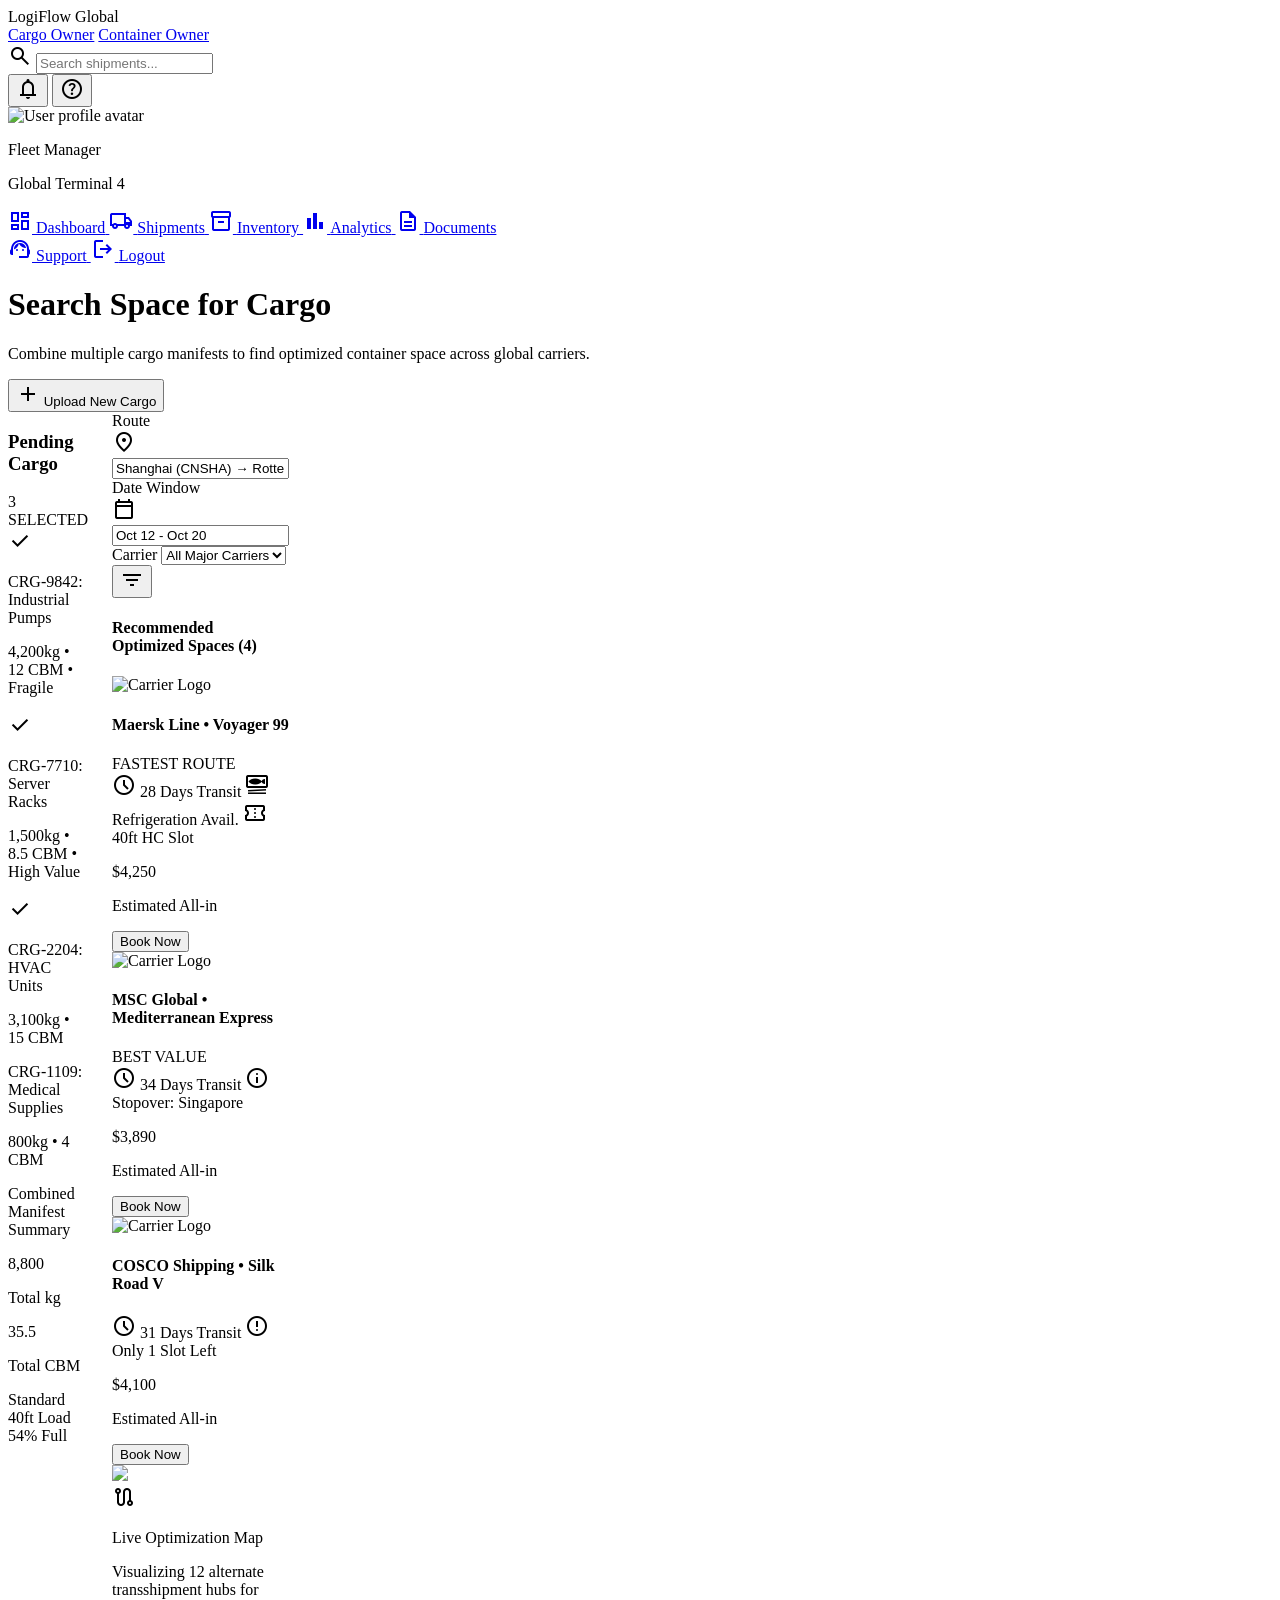
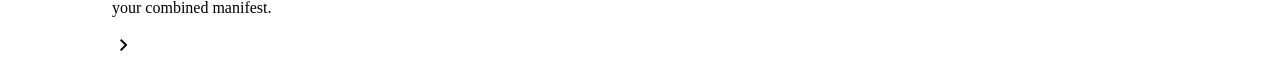
==== pages/cargoDashboard.html @ fb780630 "version 1" ====
<!DOCTYPE html>

<html class="light" lang="en"><head>
<meta charset="utf-8"/>
<meta content="width=device-width, initial-scale=1.0" name="viewport"/>
<script src="https://cdn.tailwindcss.com?plugins=forms,container-queries"></script>
<link href="https://fonts.googleapis.com/css2?family=Inter:wght@400;500;600;700;800;900&amp;display=swap" rel="stylesheet"/>
<link href="https://fonts.googleapis.com/css2?family=Material+Symbols+Outlined:wght,FILL@100..700,0..1&amp;display=swap" rel="stylesheet"/>
<link href="https://fonts.googleapis.com/css2?family=Material+Symbols+Outlined:wght,FILL@100..700,0..1&amp;display=swap" rel="stylesheet"/>
<script id="tailwind-config">
      tailwind.config = {
        darkMode: "class",
        theme: {
          extend: {
            "colors": {
                    "primary-fixed": "#d2e4fb",
                    "surface-container-high": "#dce9ff",
                    "outline": "#74777d",
                    "on-secondary-fixed": "#351000",
                    "error": "#ba1a1a",
                    "surface-container": "#e5eeff",
                    "on-tertiary-container": "#00a396",
                    "primary": "#041627",
                    "background": "#f8f9ff",
                    "on-primary": "#ffffff",
                    "outline-variant": "#c4c6cd",
                    "error-container": "#ffdad6",
                    "surface-container-highest": "#d3e4fe",
                    "on-surface": "#0b1c30",
                    "secondary-fixed": "#ffdbcc",
                    "surface-bright": "#f8f9ff",
                    "tertiary": "#001916",
                    "on-primary-fixed-variant": "#38485a",
                    "on-error-container": "#93000a",
                    "surface-container-low": "#eff4ff",
                    "on-surface-variant": "#44474c",
                    "tertiary-container": "#00302b",
                    "secondary": "#a04100",
                    "tertiary-fixed": "#7cf6e7",
                    "inverse-primary": "#b7c8de",
                    "on-primary-container": "#8192a7",
                    "on-error": "#ffffff",
                    "inverse-on-surface": "#eaf1ff",
                    "secondary-fixed-dim": "#ffb693",
                    "on-secondary-fixed-variant": "#7a3000",
                    "on-primary-fixed": "#0b1d2d",
                    "surface": "#f8f9ff",
                    "tertiary-fixed-dim": "#5ddacb",
                    "on-tertiary-fixed-variant": "#005049",
                    "inverse-surface": "#213145",
                    "primary-fixed-dim": "#b7c8de",
                    "on-tertiary": "#ffffff",
                    "surface-tint": "#4f6073",
                    "surface-container-lowest": "#ffffff",
                    "on-secondary": "#ffffff",
                    "on-tertiary-fixed": "#00201d",
                    "primary-container": "#1a2b3c",
                    "on-secondary-container": "#572000",
                    "surface-variant": "#d3e4fe",
                    "on-background": "#0b1c30",
                    "surface-dim": "#cbdbf5",
                    "secondary-container": "#fe6b00"
            },
            "borderRadius": {
                    "DEFAULT": "0.125rem",
                    "lg": "0.25rem",
                    "xl": "0.5rem",
                    "full": "0.75rem"
            },
            "spacing": {
                    "gutter": "1.5rem",
                    "base": "4px",
                    "lg": "2rem",
                    "sm": "1rem",
                    "margin": "2rem",
                    "xl": "3rem",
                    "xs": "0.5rem",
                    "md": "1.5rem"
            },
            "fontFamily": {
                    "h1": ["Inter"], "status-label": ["Inter"], "label-caps": ["Inter"], "body-lg": ["Inter"], "h3": ["Inter"], "h2": ["Inter"], "data-mono": ["Inter"], "body-md": ["Inter"], "body-sm": ["Inter"]
            },
            "fontSize": {
                    "h1": ["36px", {"lineHeight": "1.2", "letterSpacing": "-0.02em", "fontWeight": "700"}],
                    "status-label": ["12px", {"lineHeight": "1", "letterSpacing": "0", "fontWeight": "600"}],
                    "label-caps": ["12px", {"lineHeight": "1", "letterSpacing": "0.05em", "fontWeight": "700"}],
                    "body-lg": ["18px", {"lineHeight": "1.6", "letterSpacing": "0", "fontWeight": "400"}],
                    "h3": ["20px", {"lineHeight": "1.4", "letterSpacing": "0", "fontWeight": "600"}],
                    "h2": ["24px", {"lineHeight": "1.3", "letterSpacing": "-0.01em", "fontWeight": "600"}],
                    "data-mono": ["14px", {"lineHeight": "1", "letterSpacing": "-0.01em", "fontWeight": "500"}],
                    "body-md": ["16px", {"lineHeight": "1.5", "letterSpacing": "0", "fontWeight": "400"}],
                    "body-sm": ["14px", {"lineHeight": "1.5", "letterSpacing": "0", "fontWeight": "400"}]
            }
          },
        },
      }
    </script>
<style>
        .material-symbols-outlined {
            font-variation-settings: 'FILL' 0, 'wght' 400, 'GRAD' 0, 'opsz' 24;
        }
        .bento-grid {
            display: grid;
            grid-template-columns: repeat(12, 1fr);
            gap: 1.5rem;
        }
    </style>
</head>
<body class="bg-background text-on-background font-body-md">
<!-- TopNavBar -->
<header class="flex items-center justify-between px-6 h-16 w-full sticky top-0 z-50 bg-white dark:bg-slate-900 shadow-sm border-b border-slate-200 dark:border-slate-800">
<div class="flex items-center gap-8">
<span class="text-xl font-black text-slate-900 dark:text-white tracking-tighter">LogiFlow Global</span>
<nav class="hidden md:flex items-center gap-6 font-['Inter'] text-sm font-medium tracking-tight">
<a class="text-orange-600 dark:text-orange-500 font-bold border-b-2 border-orange-600 pb-1" href="#">Cargo Owner</a>
<a class="text-slate-500 dark:text-slate-400 hover:text-slate-900 dark:hover:text-slate-200 transition-colors" href="#">Container Owner</a>
</nav>
</div>
<div class="flex items-center gap-4">
<div class="relative hidden lg:block">
<span class="material-symbols-outlined absolute left-3 top-1/2 -translate-y-1/2 text-slate-400">search</span>
<input class="pl-10 pr-4 py-2 bg-slate-100 border-none rounded-lg text-sm w-64 focus:ring-2 focus:ring-secondary" placeholder="Search shipments..." type="text"/>
</div>
<div class="flex items-center gap-2">
<button class="p-2 text-slate-500 hover:bg-slate-50 rounded-full transition-all">
<span class="material-symbols-outlined" data-icon="notifications">notifications</span>
</button>
<button class="p-2 text-slate-500 hover:bg-slate-50 rounded-full transition-all">
<span class="material-symbols-outlined" data-icon="help">help</span>
</button>
<div class="w-8 h-8 rounded-full overflow-hidden border border-slate-200 ml-2">
<img alt="User profile avatar" data-alt="professional headshot of a logistics manager in a modern office setting with soft natural light" src="https://lh3.googleusercontent.com/aida-public/[base64]"/>
</div>
</div>
</div>
</header>
<div class="flex min-h-screen">
<!-- SideNavBar -->
<aside class="flex flex-col fixed left-0 top-16 h-[calc(100vh-4rem)] p-4 gap-2 z-40 bg-slate-50 dark:bg-slate-950 border-r border-slate-200 dark:border-slate-800 w-64">
<div class="mb-6 px-3">
<p class="font-h3 text-slate-900">Fleet Manager</p>
<p class="text-body-sm text-slate-500">Global Terminal 4</p>
</div>
<nav class="flex flex-col gap-1 font-['Inter'] text-sm font-semibold">
<a class="flex items-center gap-3 text-slate-500 dark:text-slate-400 px-3 py-2 hover:bg-slate-200/50 transition-all duration-200" href="#">
<span class="material-symbols-outlined" data-icon="dashboard">dashboard</span>
<span>Dashboard</span>
</a>
<a class="flex items-center gap-3 bg-white dark:bg-slate-800 text-slate-900 dark:text-white rounded-md shadow-sm px-3 py-2 border border-slate-200 dark:border-slate-700 transition-all duration-200" href="#">
<span class="material-symbols-outlined" data-icon="local_shipping">local_shipping</span>
<span>Shipments</span>
</a>
<a class="flex items-center gap-3 text-slate-500 dark:text-slate-400 px-3 py-2 hover:bg-slate-200/50 transition-all duration-200" href="#">
<span class="material-symbols-outlined" data-icon="inventory_2">inventory_2</span>
<span>Inventory</span>
</a>
<a class="flex items-center gap-3 text-slate-500 dark:text-slate-400 px-3 py-2 hover:bg-slate-200/50 transition-all duration-200" href="#">
<span class="material-symbols-outlined" data-icon="bar_chart">bar_chart</span>
<span>Analytics</span>
</a>
<a class="flex items-center gap-3 text-slate-500 dark:text-slate-400 px-3 py-2 hover:bg-slate-200/50 transition-all duration-200" href="#">
<span class="material-symbols-outlined" data-icon="description">description</span>
<span>Documents</span>
</a>
</nav>
<div class="mt-auto flex flex-col gap-1 pt-4 border-t border-slate-200">
<a class="flex items-center gap-3 text-slate-500 px-3 py-2 hover:bg-slate-200/50 transition-all" href="#">
<span class="material-symbols-outlined" data-icon="support_agent">support_agent</span>
<span>Support</span>
</a>
<a class="flex items-center gap-3 text-slate-500 px-3 py-2 hover:bg-slate-200/50 transition-all" href="#">
<span class="material-symbols-outlined" data-icon="logout">logout</span>
<span>Logout</span>
</a>
</div>
</aside>
<!-- Main Content -->
<main class="ml-64 flex-1 p-8">
<!-- Page Header -->
<div class="flex items-end justify-between mb-8">
<div>
<h1 class="font-h1 text-primary mb-2">Search Space for Cargo</h1>
<p class="text-body-lg text-on-surface-variant max-w-2xl">Combine multiple cargo manifests to find optimized container space across global carriers.</p>
</div>
<button class="bg-secondary text-on-secondary px-6 py-3 rounded-xl font-bold flex items-center gap-2 shadow-lg hover:brightness-110 transition-all">
<span class="material-symbols-outlined" data-icon="add">add</span>
                    Upload New Cargo
                </button>
</div>
<!-- Dashboard Grid -->
<div class="bento-grid">
<!-- Left: Multi-Select Cargo Inventory -->
<div class="col-span-12 lg:col-span-4 flex flex-col gap-6">
<div class="bg-white border border-outline-variant rounded-xl p-6 shadow-sm">
<div class="flex items-center justify-between mb-4">
<h3 class="font-h3 text-primary">Pending Cargo</h3>
<span class="text-label-caps text-secondary">3 SELECTED</span>
</div>
<div class="flex flex-col gap-3">
<!-- Cargo Item 1 -->
<div class="p-4 rounded-lg border-2 border-secondary bg-orange-50/50 flex items-start gap-4">
<div class="w-5 h-5 rounded border-2 border-secondary bg-secondary flex items-center justify-center mt-1">
<span class="material-symbols-outlined text-white text-xs" style="font-variation-settings: 'FILL' 1;">check</span>
</div>
<div>
<p class="font-bold text-on-surface">CRG-9842: Industrial Pumps</p>
<p class="text-body-sm text-on-surface-variant">4,200kg • 12 CBM • Fragile</p>
</div>
</div>
<!-- Cargo Item 2 -->
<div class="p-4 rounded-lg border-2 border-secondary bg-orange-50/50 flex items-start gap-4">
<div class="w-5 h-5 rounded border-2 border-secondary bg-secondary flex items-center justify-center mt-1">
<span class="material-symbols-outlined text-white text-xs" style="font-variation-settings: 'FILL' 1;">check</span>
</div>
<div>
<p class="font-bold text-on-surface">CRG-7710: Server Racks</p>
<p class="text-body-sm text-on-surface-variant">1,500kg • 8.5 CBM • High Value</p>
</div>
</div>
<!-- Cargo Item 3 -->
<div class="p-4 rounded-lg border-2 border-secondary bg-orange-50/50 flex items-start gap-4">
<div class="w-5 h-5 rounded border-2 border-secondary bg-secondary flex items-center justify-center mt-1">
<span class="material-symbols-outlined text-white text-xs" style="font-variation-settings: 'FILL' 1;">check</span>
</div>
<div>
<p class="font-bold text-on-surface">CRG-2204: HVAC Units</p>
<p class="text-body-sm text-on-surface-variant">3,100kg • 15 CBM</p>
</div>
</div>
<!-- Cargo Item 4 (Unselected) -->
<div class="p-4 rounded-lg border border-outline-variant hover:border-secondary transition-colors cursor-pointer flex items-start gap-4">
<div class="w-5 h-5 rounded border-2 border-outline-variant mt-1"></div>
<div>
<p class="font-bold text-on-surface">CRG-1109: Medical Supplies</p>
<p class="text-body-sm text-on-surface-variant">800kg • 4 CBM</p>
</div>
</div>
</div>
</div>
<!-- Summary Stats Card -->
<div class="bg-primary text-white rounded-xl p-6 shadow-xl">
<p class="text-label-caps opacity-70 mb-4 uppercase">Combined Manifest Summary</p>
<div class="grid grid-cols-2 gap-4">
<div>
<p class="text-h2 text-secondary-fixed-dim">8,800</p>
<p class="text-body-sm opacity-80">Total kg</p>
</div>
<div>
<p class="text-h2 text-secondary-fixed-dim">35.5</p>
<p class="text-body-sm opacity-80">Total CBM</p>
</div>
</div>
<div class="mt-6 pt-6 border-t border-white/10">
<div class="flex items-center justify-between mb-2">
<span class="text-body-sm">Standard 40ft Load</span>
<span class="text-body-sm font-bold">54% Full</span>
</div>
<div class="w-full bg-white/10 h-2 rounded-full overflow-hidden">
<div class="bg-secondary h-full" style="width: 54%;"></div>
</div>
</div>
</div>
</div>
<!-- Right: Search Filters and Results -->
<div class="col-span-12 lg:col-span-8 flex flex-col gap-6">
<!-- Filters Bar -->
<div class="bg-white border border-outline-variant rounded-xl p-4 shadow-sm flex flex-wrap items-center gap-4">
<div class="flex-1 min-w-[200px]">
<label class="text-label-caps text-on-surface-variant mb-1 block">Route</label>
<div class="relative">
<span class="material-symbols-outlined absolute left-3 top-1/2 -translate-y-1/2 text-primary">location_on</span>
<input class="w-full pl-10 pr-4 py-2 border border-outline-variant rounded-lg text-sm focus:ring-primary focus:border-primary" type="text" value="Shanghai (CNSHA) → Rotterdam (NLRTM)"/>
</div>
</div>
<div class="w-48">
<label class="text-label-caps text-on-surface-variant mb-1 block">Date Window</label>
<div class="relative">
<span class="material-symbols-outlined absolute left-3 top-1/2 -translate-y-1/2 text-primary">calendar_today</span>
<input class="w-full pl-10 pr-4 py-2 border border-outline-variant rounded-lg text-sm" type="text" value="Oct 12 - Oct 20"/>
</div>
</div>
<div class="w-48">
<label class="text-label-caps text-on-surface-variant mb-1 block">Carrier</label>
<select class="w-full px-4 py-2 border border-outline-variant rounded-lg text-sm bg-white">
<option>All Major Carriers</option>
<option>Maersk</option>
<option>MSC</option>
<option>CMA CGM</option>
</select>
</div>
<div class="self-end pb-0.5">
<button class="bg-primary text-white p-2.5 rounded-lg hover:bg-primary-container transition-all">
<span class="material-symbols-outlined">filter_list</span>
</button>
</div>
</div>
<!-- Results List -->
<div class="flex flex-col gap-4">
<h4 class="text-label-caps text-on-surface-variant">Recommended Optimized Spaces (4)</h4>
<!-- Result Card 1 -->
<div class="bg-white border border-outline-variant rounded-xl p-6 shadow-sm hover:shadow-md transition-all flex flex-col md:flex-row md:items-center gap-6 group">
<div class="w-16 h-16 bg-surface-container rounded-lg flex items-center justify-center">
<img alt="Carrier Logo" class="w-12 h-12 object-contain" data-alt="clean minimalist logo of a global shipping company featuring a stylized anchor in deep navy blue" src="https://lh3.googleusercontent.com/aida-public/[base64]"/>
</div>
<div class="flex-1">
<div class="flex items-center gap-3 mb-1">
<h4 class="font-h3 text-primary">Maersk Line • Voyager 99</h4>
<span class="bg-on-tertiary-container/10 text-on-tertiary-container text-status-label px-2 py-1 rounded">FASTEST ROUTE</span>
</div>
<div class="flex items-center gap-6 text-body-sm text-on-surface-variant">
<span class="flex items-center gap-1"><span class="material-symbols-outlined text-sm">schedule</span> 28 Days Transit</span>
<span class="flex items-center gap-1"><span class="material-symbols-outlined text-sm">set_meal</span> Refrigeration Avail.</span>
<span class="flex items-center gap-1"><span class="material-symbols-outlined text-sm">confirmation_number</span> 40ft HC Slot</span>
</div>
</div>
<div class="text-right flex flex-col items-end gap-2">
<p class="text-h2 text-primary">$4,250</p>
<p class="text-body-sm text-on-surface-variant">Estimated All-in</p>
<button class="mt-2 bg-secondary text-on-secondary px-6 py-2 rounded-lg font-bold group-hover:scale-105 transition-transform">Book Now</button>
</div>
</div>
<!-- Result Card 2 -->
<div class="bg-white border border-outline-variant rounded-xl p-6 shadow-sm hover:shadow-md transition-all flex flex-col md:flex-row md:items-center gap-6 group border-l-4 border-l-tertiary-fixed">
<div class="w-16 h-16 bg-surface-container rounded-lg flex items-center justify-center">
<img alt="Carrier Logo" class="w-12 h-12 object-contain" data-alt="modern shipping logo with bold lettering and abstract wave pattern in orange and gray" src="https://lh3.googleusercontent.com/aida-public/[base64]"/>
</div>
<div class="flex-1">
<div class="flex items-center gap-3 mb-1">
<h4 class="font-h3 text-primary">MSC Global • Mediterranean Express</h4>
<span class="bg-tertiary-fixed/20 text-on-tertiary-fixed-variant text-status-label px-2 py-1 rounded">BEST VALUE</span>
</div>
<div class="flex items-center gap-6 text-body-sm text-on-surface-variant">
<span class="flex items-center gap-1"><span class="material-symbols-outlined text-sm">schedule</span> 34 Days Transit</span>
<span class="flex items-center gap-1"><span class="material-symbols-outlined text-sm">info</span> Stopover: Singapore</span>
</div>
</div>
<div class="text-right flex flex-col items-end gap-2">
<p class="text-h2 text-primary">$3,890</p>
<p class="text-body-sm text-on-surface-variant">Estimated All-in</p>
<button class="mt-2 border border-secondary text-secondary px-6 py-2 rounded-lg font-bold hover:bg-secondary/5 transition-colors">Book Now</button>
</div>
</div>
<!-- Result Card 3 -->
<div class="bg-white border border-outline-variant rounded-xl p-6 shadow-sm hover:shadow-md transition-all flex flex-col md:flex-row md:items-center gap-6 group opacity-80">
<div class="w-16 h-16 bg-surface-container rounded-lg flex items-center justify-center">
<img alt="Carrier Logo" class="w-12 h-12 object-contain grayscale" data-alt="abstract logistics icon in monochrome featuring interconnected lines representing a supply chain network" src="https://lh3.googleusercontent.com/aida-public/[base64]"/>
</div>
<div class="flex-1">
<div class="flex items-center gap-3 mb-1">
<h4 class="font-h3 text-primary">COSCO Shipping • Silk Road V</h4>
</div>
<div class="flex items-center gap-6 text-body-sm text-on-surface-variant">
<span class="flex items-center gap-1"><span class="material-symbols-outlined text-sm">schedule</span> 31 Days Transit</span>
<span class="flex items-center gap-1 text-error"><span class="material-symbols-outlined text-sm">error</span> Only 1 Slot Left</span>
</div>
</div>
<div class="text-right flex flex-col items-end gap-2">
<p class="text-h2 text-primary">$4,100</p>
<p class="text-body-sm text-on-surface-variant">Estimated All-in</p>
<button class="mt-2 border border-secondary text-secondary px-6 py-2 rounded-lg font-bold hover:bg-secondary/5 transition-colors">Book Now</button>
</div>
</div>
</div>
<!-- Map Preview (Asymmetric Layout) -->
<div class="bg-surface-container rounded-xl overflow-hidden h-64 relative border border-outline-variant">
<div class="absolute inset-0 z-0 bg-slate-200">
<img class="w-full h-full object-cover opacity-50" data-alt="high contrast stylized satellite map of global oceanic trade routes connecting east asia to europe with glowing data points" data-location="Global Trade Routes" src="https://lh3.googleusercontent.com/aida-public/[base64]"/>
</div>
<div class="absolute inset-0 flex items-center justify-center pointer-events-none">
<div class="bg-white/90 backdrop-blur-md p-4 rounded-xl shadow-2xl border border-white flex items-center gap-4 max-w-sm pointer-events-auto">
<div class="w-10 h-10 rounded-full bg-secondary flex items-center justify-center text-white">
<span class="material-symbols-outlined">route</span>
</div>
<div>
<p class="font-bold text-primary">Live Optimization Map</p>
<p class="text-body-sm text-on-surface-variant">Visualizing 12 alternate transshipment hubs for your combined manifest.</p>
</div>
<span class="material-symbols-outlined text-on-surface-variant">chevron_right</span>
</div>
</div>
</div>
</div>
</div>
</main>
</div>
<!-- Floating Action Button Contextual Logic: Suppressed on Search -->
</body></html>
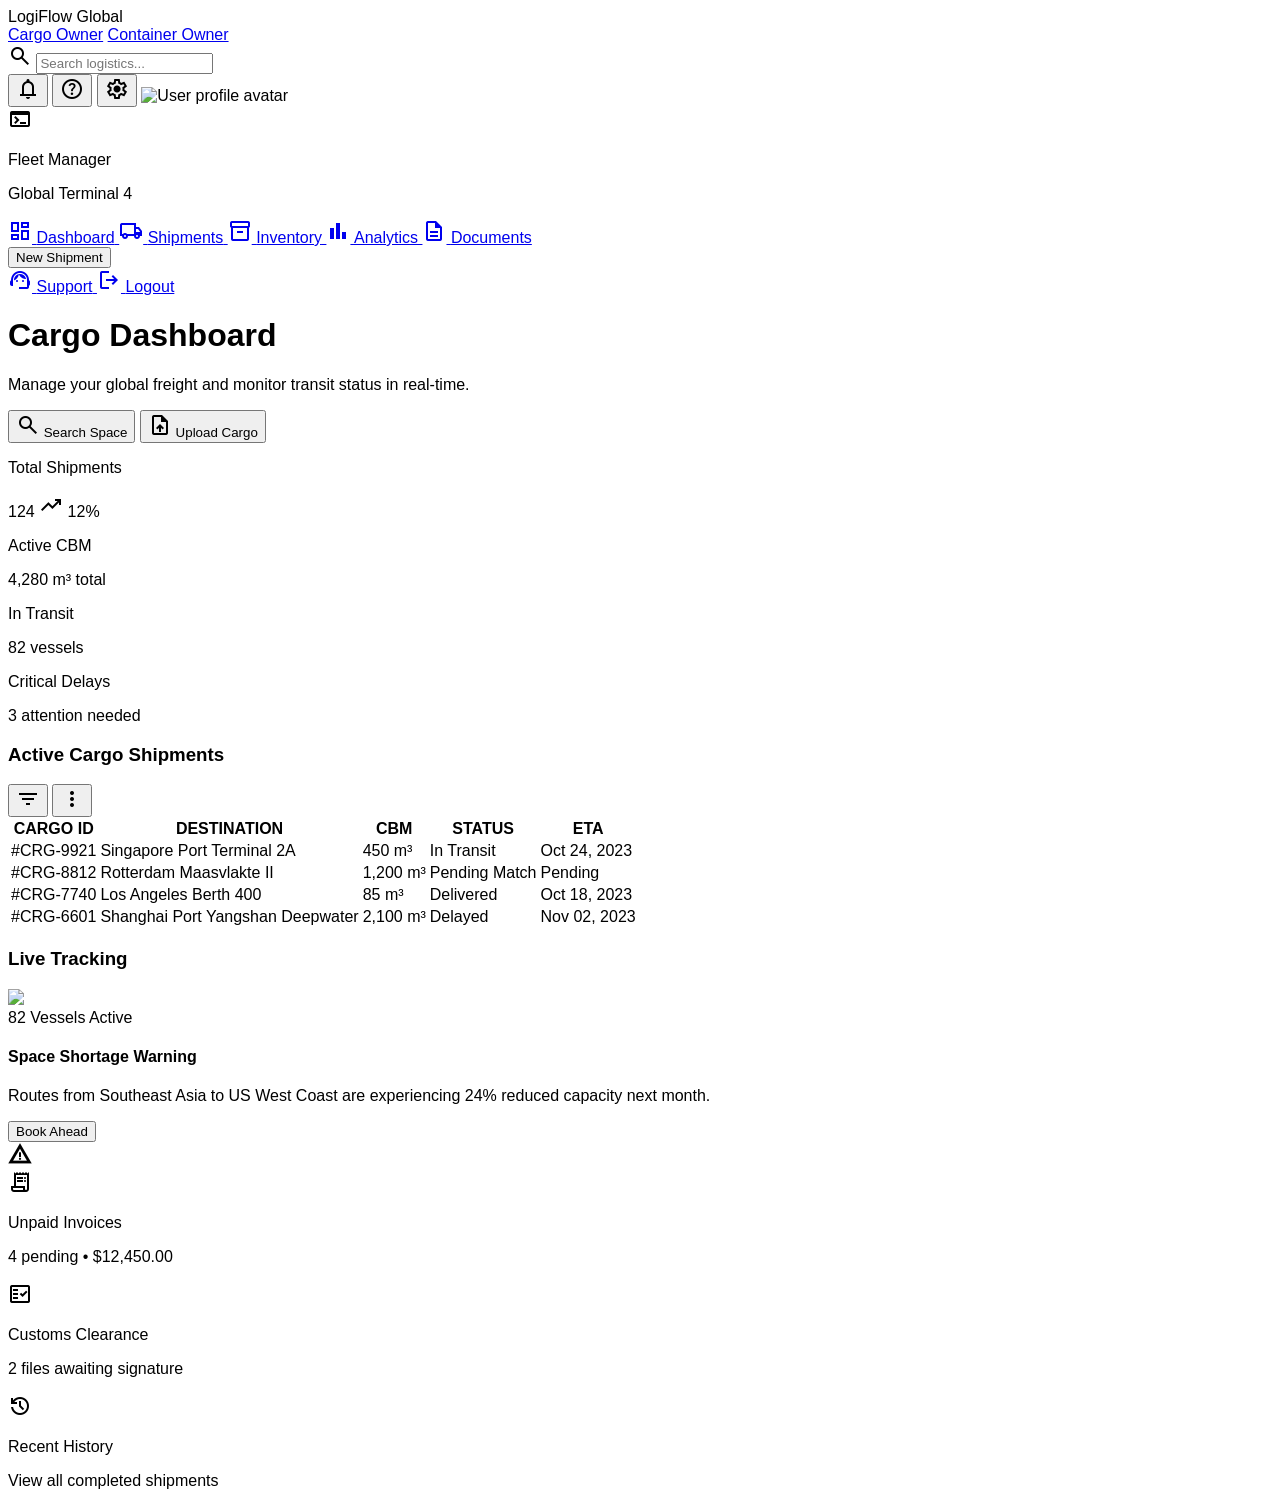
==== commit dc3d767a: "Version 3 connect pages by <a>" ====
--- a/pages/cargoDashboard.html
+++ b/pages/cargoDashboard.html
@@ -7,381 +7,402 @@
 <link href="https://fonts.googleapis.com/css2?family=Inter:wght@400;500;600;700;800;900&amp;display=swap" rel="stylesheet"/>
 <link href="https://fonts.googleapis.com/css2?family=Material+Symbols+Outlined:wght,FILL@100..700,0..1&amp;display=swap" rel="stylesheet"/>
 <link href="https://fonts.googleapis.com/css2?family=Material+Symbols+Outlined:wght,FILL@100..700,0..1&amp;display=swap" rel="stylesheet"/>
-<script id="tailwind-config">
-      tailwind.config = {
-        darkMode: "class",
-        theme: {
-          extend: {
-            "colors": {
-                    "primary-fixed": "#d2e4fb",
-                    "surface-container-high": "#dce9ff",
-                    "outline": "#74777d",
-                    "on-secondary-fixed": "#351000",
-                    "error": "#ba1a1a",
-                    "surface-container": "#e5eeff",
-                    "on-tertiary-container": "#00a396",
-                    "primary": "#041627",
-                    "background": "#f8f9ff",
-                    "on-primary": "#ffffff",
-                    "outline-variant": "#c4c6cd",
-                    "error-container": "#ffdad6",
-                    "surface-container-highest": "#d3e4fe",
-                    "on-surface": "#0b1c30",
-                    "secondary-fixed": "#ffdbcc",
-                    "surface-bright": "#f8f9ff",
-                    "tertiary": "#001916",
-                    "on-primary-fixed-variant": "#38485a",
-                    "on-error-container": "#93000a",
-                    "surface-container-low": "#eff4ff",
-                    "on-surface-variant": "#44474c",
-                    "tertiary-container": "#00302b",
-                    "secondary": "#a04100",
-                    "tertiary-fixed": "#7cf6e7",
-                    "inverse-primary": "#b7c8de",
-                    "on-primary-container": "#8192a7",
-                    "on-error": "#ffffff",
-                    "inverse-on-surface": "#eaf1ff",
-                    "secondary-fixed-dim": "#ffb693",
-                    "on-secondary-fixed-variant": "#7a3000",
-                    "on-primary-fixed": "#0b1d2d",
-                    "surface": "#f8f9ff",
-                    "tertiary-fixed-dim": "#5ddacb",
-                    "on-tertiary-fixed-variant": "#005049",
-                    "inverse-surface": "#213145",
-                    "primary-fixed-dim": "#b7c8de",
-                    "on-tertiary": "#ffffff",
-                    "surface-tint": "#4f6073",
-                    "surface-container-lowest": "#ffffff",
-                    "on-secondary": "#ffffff",
-                    "on-tertiary-fixed": "#00201d",
-                    "primary-container": "#1a2b3c",
-                    "on-secondary-container": "#572000",
-                    "surface-variant": "#d3e4fe",
-                    "on-background": "#0b1c30",
-                    "surface-dim": "#cbdbf5",
-                    "secondary-container": "#fe6b00"
-            },
-            "borderRadius": {
-                    "DEFAULT": "0.125rem",
-                    "lg": "0.25rem",
-                    "xl": "0.5rem",
-                    "full": "0.75rem"
-            },
-            "spacing": {
-                    "gutter": "1.5rem",
-                    "base": "4px",
-                    "lg": "2rem",
-                    "sm": "1rem",
-                    "margin": "2rem",
-                    "xl": "3rem",
-                    "xs": "0.5rem",
-                    "md": "1.5rem"
-            },
-            "fontFamily": {
-                    "h1": ["Inter"], "status-label": ["Inter"], "label-caps": ["Inter"], "body-lg": ["Inter"], "h3": ["Inter"], "h2": ["Inter"], "data-mono": ["Inter"], "body-md": ["Inter"], "body-sm": ["Inter"]
-            },
-            "fontSize": {
-                    "h1": ["36px", {"lineHeight": "1.2", "letterSpacing": "-0.02em", "fontWeight": "700"}],
-                    "status-label": ["12px", {"lineHeight": "1", "letterSpacing": "0", "fontWeight": "600"}],
-                    "label-caps": ["12px", {"lineHeight": "1", "letterSpacing": "0.05em", "fontWeight": "700"}],
-                    "body-lg": ["18px", {"lineHeight": "1.6", "letterSpacing": "0", "fontWeight": "400"}],
-                    "h3": ["20px", {"lineHeight": "1.4", "letterSpacing": "0", "fontWeight": "600"}],
-                    "h2": ["24px", {"lineHeight": "1.3", "letterSpacing": "-0.01em", "fontWeight": "600"}],
-                    "data-mono": ["14px", {"lineHeight": "1", "letterSpacing": "-0.01em", "fontWeight": "500"}],
-                    "body-md": ["16px", {"lineHeight": "1.5", "letterSpacing": "0", "fontWeight": "400"}],
-                    "body-sm": ["14px", {"lineHeight": "1.5", "letterSpacing": "0", "fontWeight": "400"}]
-            }
-          },
-        },
-      }
-    </script>
 <style>
         .material-symbols-outlined {
             font-variation-settings: 'FILL' 0, 'wght' 400, 'GRAD' 0, 'opsz' 24;
+            display: inline-block;
+            line-height: 1;
+            text-transform: none;
+            letter-spacing: normal;
+            word-wrap: normal;
+            white-space: nowrap;
+            direction: ltr;
         }
-        .bento-grid {
-            display: grid;
-            grid-template-columns: repeat(12, 1fr);
-            gap: 1.5rem;
+        body { font-family: 'Inter', sans-serif; }
+    </style>
+<script id="tailwind-config">
+        tailwind.config = {
+            darkMode: "class",
+            theme: {
+                extend: {
+                    "colors": {
+                        "primary-fixed": "#d2e4fb",
+                        "surface-container-high": "#dce9ff",
+                        "outline": "#74777d",
+                        "on-secondary-fixed": "#351000",
+                        "error": "#ba1a1a",
+                        "surface-container": "#e5eeff",
+                        "on-tertiary-container": "#00a396",
+                        "primary": "#041627",
+                        "background": "#f8f9ff",
+                        "on-primary": "#ffffff",
+                        "outline-variant": "#c4c6cd",
+                        "error-container": "#ffdad6",
+                        "surface-container-highest": "#d3e4fe",
+                        "on-surface": "#0b1c30",
+                        "secondary-fixed": "#ffdbcc",
+                        "surface-bright": "#f8f9ff",
+                        "tertiary": "#001916",
+                        "on-primary-fixed-variant": "#38485a",
+                        "on-error-container": "#93000a",
+                        "surface-container-low": "#eff4ff",
+                        "on-surface-variant": "#44474c",
+                        "tertiary-container": "#00302b",
+                        "secondary": "#a04100",
+                        "tertiary-fixed": "#7cf6e7",
+                        "inverse-primary": "#b7c8de",
+                        "on-primary-container": "#8192a7",
+                        "on-error": "#ffffff",
+                        "inverse-on-surface": "#eaf1ff",
+                        "secondary-fixed-dim": "#ffb693",
+                        "on-secondary-fixed-variant": "#7a3000",
+                        "on-primary-fixed": "#0b1d2d",
+                        "surface": "#f8f9ff",
+                        "tertiary-fixed-dim": "#5ddacb",
+                        "on-tertiary-fixed-variant": "#005049",
+                        "inverse-surface": "#213145",
+                        "primary-fixed-dim": "#b7c8de",
+                        "on-tertiary": "#ffffff",
+                        "surface-tint": "#4f6073",
+                        "surface-container-lowest": "#ffffff",
+                        "on-secondary": "#ffffff",
+                        "on-tertiary-fixed": "#00201d",
+                        "primary-container": "#1a2b3c",
+                        "on-secondary-container": "#572000",
+                        "surface-variant": "#d3e4fe",
+                        "on-background": "#0b1c30",
+                        "surface-dim": "#cbdbf5",
+                        "secondary-container": "#fe6b00"
+                    },
+                    "borderRadius": {
+                        "DEFAULT": "0.125rem",
+                        "lg": "0.25rem",
+                        "xl": "0.5rem",
+                        "full": "0.75rem"
+                    },
+                    "spacing": {
+                        "gutter": "1.5rem",
+                        "base": "4px",
+                        "lg": "2rem",
+                        "sm": "1rem",
+                        "margin": "2rem",
+                        "xl": "3rem",
+                        "xs": "0.5rem",
+                        "md": "1.5rem"
+                    },
+                    "fontFamily": {
+                        "h1": ["Inter"],
+                        "status-label": ["Inter"],
+                        "label-caps": ["Inter"],
+                        "body-lg": ["Inter"],
+                        "h3": ["Inter"],
+                        "h2": ["Inter"],
+                        "data-mono": ["Inter"],
+                        "body-md": ["Inter"],
+                        "body-sm": ["Inter"]
+                    },
+                    "fontSize": {
+                        "h1": ["36px", {"lineHeight": "1.2", "letterSpacing": "-0.02em", "fontWeight": "700"}],
+                        "status-label": ["12px", {"lineHeight": "1", "letterSpacing": "0", "fontWeight": "600"}],
+                        "label-caps": ["12px", {"lineHeight": "1", "letterSpacing": "0.05em", "fontWeight": "700"}],
+                        "body-lg": ["18px", {"lineHeight": "1.6", "letterSpacing": "0", "fontWeight": "400"}],
+                        "h3": ["20px", {"lineHeight": "1.4", "letterSpacing": "0", "fontWeight": "600"}],
+                        "h2": ["24px", {"lineHeight": "1.3", "letterSpacing": "-0.01em", "fontWeight": "600"}],
+                        "data-mono": ["14px", {"lineHeight": "1", "letterSpacing": "-0.01em", "fontWeight": "500"}],
+                        "body-md": ["16px", {"lineHeight": "1.5", "letterSpacing": "0", "fontWeight": "400"}],
+                        "body-sm": ["14px", {"lineHeight": "1.5", "letterSpacing": "0", "fontWeight": "400"}]
+                    }
+                },
+            },
         }
-    </style>
+    </script>
 </head>
-<body class="bg-background text-on-background font-body-md">
+<body class="bg-background text-on-background">
 <!-- TopNavBar -->
-<header class="flex items-center justify-between px-6 h-16 w-full sticky top-0 z-50 bg-white dark:bg-slate-900 shadow-sm border-b border-slate-200 dark:border-slate-800">
+<header class="bg-white dark:bg-slate-900 flex items-center justify-between px-6 h-16 w-full sticky top-0 z-50 border-b border-slate-200 dark:border-slate-800 shadow-sm">
 <div class="flex items-center gap-8">
 <span class="text-xl font-black text-slate-900 dark:text-white tracking-tighter">LogiFlow Global</span>
 <nav class="hidden md:flex items-center gap-6 font-['Inter'] text-sm font-medium tracking-tight">
 <a class="text-orange-600 dark:text-orange-500 font-bold border-b-2 border-orange-600 pb-1" href="#">Cargo Owner</a>
-<a class="text-slate-500 dark:text-slate-400 hover:text-slate-900 dark:hover:text-slate-200 transition-colors" href="#">Container Owner</a>
+<a class="text-slate-500 dark:text-slate-400 hover:text-slate-900 dark:hover:text-slate-200" href="containerDashboard.html">Container Owner</a>
 </nav>
 </div>
 <div class="flex items-center gap-4">
-<div class="relative hidden lg:block">
-<span class="material-symbols-outlined absolute left-3 top-1/2 -translate-y-1/2 text-slate-400">search</span>
-<input class="pl-10 pr-4 py-2 bg-slate-100 border-none rounded-lg text-sm w-64 focus:ring-2 focus:ring-secondary" placeholder="Search shipments..." type="text"/>
-</div>
-<div class="flex items-center gap-2">
-<button class="p-2 text-slate-500 hover:bg-slate-50 rounded-full transition-all">
+<div class="hidden lg:flex items-center bg-surface-container-low rounded-full px-3 py-1.5 border border-outline-variant">
+<span class="material-symbols-outlined text-outline text-sm">search</span>
+<input class="bg-transparent border-none focus:ring-0 text-body-sm w-48" placeholder="Search logistics..." type="text"/>
+</div>
+<div class="flex items-center gap-3">
+<button class="p-2 text-slate-500 hover:bg-slate-50 dark:hover:bg-slate-800 transition-colors cursor-pointer active:opacity-80">
 <span class="material-symbols-outlined" data-icon="notifications">notifications</span>
 </button>
-<button class="p-2 text-slate-500 hover:bg-slate-50 rounded-full transition-all">
+<button class="p-2 text-slate-500 hover:bg-slate-50 dark:hover:bg-slate-800 transition-colors cursor-pointer active:opacity-80">
 <span class="material-symbols-outlined" data-icon="help">help</span>
 </button>
-<div class="w-8 h-8 rounded-full overflow-hidden border border-slate-200 ml-2">
-<img alt="User profile avatar" data-alt="professional headshot of a logistics manager in a modern office setting with soft natural light" src="https://lh3.googleusercontent.com/aida-public/[base64]"/>
-</div>
+<button class="p-2 text-slate-500 hover:bg-slate-50 dark:hover:bg-slate-800 transition-colors cursor-pointer active:opacity-80">
+<span class="material-symbols-outlined" data-icon="settings">settings</span>
+</button>
+<img alt="User profile avatar" class="w-8 h-8 rounded-full object-cover" data-alt="professional male executive in a sharp business suit looking confident and approachable with soft office lighting" src="https://lh3.googleusercontent.com/aida-public/[base64]"/>
 </div>
 </div>
 </header>
-<div class="flex min-h-screen">
+<div class="flex">
 <!-- SideNavBar -->
-<aside class="flex flex-col fixed left-0 top-16 h-[calc(100vh-4rem)] p-4 gap-2 z-40 bg-slate-50 dark:bg-slate-950 border-r border-slate-200 dark:border-slate-800 w-64">
+<aside class="bg-slate-50 dark:bg-slate-950 flex flex-col fixed left-0 top-16 h-[calc(100vh-64px)] p-4 gap-2 z-40 border-r border-slate-200 dark:border-slate-800 w-64 no-shadow">
 <div class="mb-6 px-3">
-<p class="font-h3 text-slate-900">Fleet Manager</p>
-<p class="text-body-sm text-slate-500">Global Terminal 4</p>
+<div class="flex items-center gap-3 mb-1">
+<div class="w-8 h-8 bg-primary rounded-lg flex items-center justify-center">
+<span class="material-symbols-outlined text-white text-sm" style="font-variation-settings: 'FILL' 1;">terminal</span>
+</div>
+<div>
+<p class="font-['Inter'] text-sm font-semibold text-slate-900 dark:text-white">Fleet Manager</p>
+<p class="text-[10px] text-slate-500 uppercase tracking-widest">Global Terminal 4</p>
+</div>
+</div>
 </div>
 <nav class="flex flex-col gap-1 font-['Inter'] text-sm font-semibold">
-<a class="flex items-center gap-3 text-slate-500 dark:text-slate-400 px-3 py-2 hover:bg-slate-200/50 transition-all duration-200" href="#">
+<a class="flex items-center gap-3 bg-white dark:bg-slate-800 text-slate-900 dark:text-white rounded-md shadow-sm px-3 py-2 border border-slate-200 dark:border-slate-700 transition-all duration-200 ease-in-out" href="#">
 <span class="material-symbols-outlined" data-icon="dashboard">dashboard</span>
 <span>Dashboard</span>
 </a>
-<a class="flex items-center gap-3 bg-white dark:bg-slate-800 text-slate-900 dark:text-white rounded-md shadow-sm px-3 py-2 border border-slate-200 dark:border-slate-700 transition-all duration-200" href="#">
+<a class="flex items-center gap-3 text-slate-500 dark:text-slate-400 px-3 py-2 hover:bg-slate-200/50 dark:hover:bg-slate-800/50 hover:text-slate-900 dark:hover:text-white transition-all duration-200 ease-in-out" href="#">
 <span class="material-symbols-outlined" data-icon="local_shipping">local_shipping</span>
 <span>Shipments</span>
 </a>
-<a class="flex items-center gap-3 text-slate-500 dark:text-slate-400 px-3 py-2 hover:bg-slate-200/50 transition-all duration-200" href="#">
+<a class="flex items-center gap-3 text-slate-500 dark:text-slate-400 px-3 py-2 hover:bg-slate-200/50 dark:hover:bg-slate-800/50 hover:text-slate-900 dark:hover:text-white transition-all duration-200 ease-in-out" href="#">
 <span class="material-symbols-outlined" data-icon="inventory_2">inventory_2</span>
 <span>Inventory</span>
 </a>
-<a class="flex items-center gap-3 text-slate-500 dark:text-slate-400 px-3 py-2 hover:bg-slate-200/50 transition-all duration-200" href="#">
+<a class="flex items-center gap-3 text-slate-500 dark:text-slate-400 px-3 py-2 hover:bg-slate-200/50 dark:hover:bg-slate-800/50 hover:text-slate-900 dark:hover:text-white transition-all duration-200 ease-in-out" href="#">
 <span class="material-symbols-outlined" data-icon="bar_chart">bar_chart</span>
 <span>Analytics</span>
 </a>
-<a class="flex items-center gap-3 text-slate-500 dark:text-slate-400 px-3 py-2 hover:bg-slate-200/50 transition-all duration-200" href="#">
+<a class="flex items-center gap-3 text-slate-500 dark:text-slate-400 px-3 py-2 hover:bg-slate-200/50 dark:hover:bg-slate-800/50 hover:text-slate-900 dark:hover:text-white transition-all duration-200 ease-in-out" href="#">
 <span class="material-symbols-outlined" data-icon="description">description</span>
 <span>Documents</span>
 </a>
 </nav>
-<div class="mt-auto flex flex-col gap-1 pt-4 border-t border-slate-200">
-<a class="flex items-center gap-3 text-slate-500 px-3 py-2 hover:bg-slate-200/50 transition-all" href="#">
+<div class="mt-8 px-3">
+<button class="w-full bg-secondary-container text-white py-2.5 rounded-lg font-bold text-sm shadow-md active:opacity-90 transition-all">
+                    New Shipment
+                </button>
+</div>
+<div class="mt-auto flex flex-col gap-1 border-t border-slate-200 dark:border-slate-800 pt-4 font-['Inter'] text-sm font-semibold">
+<a class="flex items-center gap-3 text-slate-500 dark:text-slate-400 px-3 py-2 hover:bg-slate-200/50 dark:hover:bg-slate-800/50 transition-all duration-200 ease-in-out" href="#">
 <span class="material-symbols-outlined" data-icon="support_agent">support_agent</span>
 <span>Support</span>
 </a>
-<a class="flex items-center gap-3 text-slate-500 px-3 py-2 hover:bg-slate-200/50 transition-all" href="#">
+<a class="flex items-center gap-3 text-slate-500 dark:text-slate-400 px-3 py-2 hover:bg-slate-200/50 dark:hover:bg-slate-800/50 transition-all duration-200 ease-in-out" href="#">
 <span class="material-symbols-outlined" data-icon="logout">logout</span>
 <span>Logout</span>
 </a>
 </div>
 </aside>
-<!-- Main Content -->
-<main class="ml-64 flex-1 p-8">
-<!-- Page Header -->
-<div class="flex items-end justify-between mb-8">
+<!-- Main Content Canvas -->
+<main class="ml-64 flex-1 p-8 min-h-[calc(100vh-64px)]">
+<!-- Dashboard Header -->
+<div class="flex justify-between items-end mb-8">
 <div>
-<h1 class="font-h1 text-primary mb-2">Search Space for Cargo</h1>
-<p class="text-body-lg text-on-surface-variant max-w-2xl">Combine multiple cargo manifests to find optimized container space across global carriers.</p>
-</div>
-<button class="bg-secondary text-on-secondary px-6 py-3 rounded-xl font-bold flex items-center gap-2 shadow-lg hover:brightness-110 transition-all">
-<span class="material-symbols-outlined" data-icon="add">add</span>
-                    Upload New Cargo
-                </button>
-</div>
-<!-- Dashboard Grid -->
-<div class="bento-grid">
-<!-- Left: Multi-Select Cargo Inventory -->
+<h1 class="font-h1 text-h1 text-primary mb-2">Cargo Dashboard</h1>
+<p class="text-body-md text-on-surface-variant">Manage your global freight and monitor transit status in real-time.</p>
+</div>
+<div class="flex gap-3">
+<button class="flex items-center gap-2 border border-primary text-primary px-4 py-2 rounded font-bold text-sm hover:bg-primary-fixed transition-colors">
+<span class="material-symbols-outlined text-sm">search</span>
+                        Search Space
+                    </button>
+<button class="flex items-center gap-2 bg-secondary-container text-white px-4 py-2 rounded font-bold text-sm shadow-sm active:opacity-80 transition-all">
+<span class="material-symbols-outlined text-sm">upload_file</span>
+                        Upload Cargo
+                    </button>
+</div>
+</div>
+<!-- Metrics Grid -->
+<div class="grid grid-cols-1 md:grid-cols-4 gap-6 mb-8">
+<div class="bg-white p-6 rounded-xl border border-slate-200 shadow-sm">
+<p class="font-label-caps text-label-caps text-on-surface-variant mb-2 uppercase">Total Shipments</p>
+<div class="flex items-baseline gap-2">
+<span class="font-h2 text-h2 text-primary">124</span>
+<span class="text-green-600 text-xs font-bold flex items-center gap-0.5">
+<span class="material-symbols-outlined text-xs">trending_up</span> 12%
+                        </span>
+</div>
+</div>
+<div class="bg-white p-6 rounded-xl border border-slate-200 shadow-sm">
+<p class="font-label-caps text-label-caps text-on-surface-variant mb-2 uppercase">Active CBM</p>
+<div class="flex items-baseline gap-2">
+<span class="font-h2 text-h2 text-primary">4,280</span>
+<span class="text-on-surface-variant text-xs font-medium">m³ total</span>
+</div>
+</div>
+<div class="bg-white p-6 rounded-xl border border-slate-200 shadow-sm">
+<p class="font-label-caps text-label-caps text-on-surface-variant mb-2 uppercase">In Transit</p>
+<div class="flex items-baseline gap-2">
+<span class="font-h2 text-h2 text-on-tertiary-container">82</span>
+<span class="text-on-surface-variant text-xs font-medium">vessels</span>
+</div>
+</div>
+<div class="bg-white p-6 rounded-xl border border-slate-200 shadow-sm">
+<p class="font-label-caps text-label-caps text-on-surface-variant mb-2 uppercase">Critical Delays</p>
+<div class="flex items-baseline gap-2">
+<span class="font-h2 text-h2 text-error">3</span>
+<span class="text-on-surface-variant text-xs font-medium">attention needed</span>
+</div>
+</div>
+</div>
+<!-- Bento Layout for Content -->
+<div class="grid grid-cols-12 gap-6">
+<!-- Main Shipments Table Card -->
+<div class="col-span-12 lg:col-span-8 bg-white rounded-xl border border-slate-200 shadow-sm overflow-hidden">
+<div class="px-6 py-4 border-b border-slate-100 flex justify-between items-center">
+<h3 class="font-h3 text-h3 text-primary">Active Cargo Shipments</h3>
+<div class="flex gap-2">
+<button class="p-1.5 hover:bg-slate-50 rounded"><span class="material-symbols-outlined text-outline">filter_list</span></button>
+<button class="p-1.5 hover:bg-slate-50 rounded"><span class="material-symbols-outlined text-outline">more_vert</span></button>
+</div>
+</div>
+<div class="overflow-x-auto">
+<table class="w-full text-left">
+<thead class="bg-surface-container-low border-b border-slate-100">
+<tr>
+<th class="px-6 py-3 font-label-caps text-label-caps text-on-surface-variant">CARGO ID</th>
+<th class="px-6 py-3 font-label-caps text-label-caps text-on-surface-variant">DESTINATION</th>
+<th class="px-6 py-3 font-label-caps text-label-caps text-on-surface-variant">CBM</th>
+<th class="px-6 py-3 font-label-caps text-label-caps text-on-surface-variant">STATUS</th>
+<th class="px-6 py-3 font-label-caps text-label-caps text-on-surface-variant">ETA</th>
+</tr>
+</thead>
+<tbody class="divide-y divide-slate-50">
+<tr class="hover:bg-slate-50 transition-colors cursor-pointer group">
+<td class="px-6 py-4 font-data-mono text-data-mono text-primary font-bold">#CRG-9921</td>
+<td class="px-6 py-4">
+<div class="flex flex-col">
+<span class="text-body-sm font-semibold">Singapore Port</span>
+<span class="text-[11px] text-on-surface-variant uppercase">Terminal 2A</span>
+</div>
+</td>
+<td class="px-6 py-4 text-body-sm">450 m³</td>
+<td class="px-6 py-4">
+<div class="flex items-center gap-2">
+<span class="w-2 h-2 rounded-full bg-on-tertiary-container"></span>
+<span class="font-status-label text-status-label text-on-tertiary-container">In Transit</span>
+</div>
+</td>
+<td class="px-6 py-4 text-body-sm font-medium">Oct 24, 2023</td>
+</tr>
+<tr class="hover:bg-slate-50 transition-colors cursor-pointer group">
+<td class="px-6 py-4 font-data-mono text-data-mono text-primary font-bold">#CRG-8812</td>
+<td class="px-6 py-4">
+<div class="flex flex-col">
+<span class="text-body-sm font-semibold">Rotterdam</span>
+<span class="text-[11px] text-on-surface-variant uppercase">Maasvlakte II</span>
+</div>
+</td>
+<td class="px-6 py-4 text-body-sm">1,200 m³</td>
+<td class="px-6 py-4">
+<div class="flex items-center gap-2">
+<span class="w-2 h-2 rounded-full bg-secondary-container"></span>
+<span class="font-status-label text-status-label text-secondary-container">Pending Match</span>
+</div>
+</td>
+<td class="px-6 py-4 text-body-sm font-medium">Pending</td>
+</tr>
+<tr class="hover:bg-slate-50 transition-colors cursor-pointer group">
+<td class="px-6 py-4 font-data-mono text-data-mono text-primary font-bold">#CRG-7740</td>
+<td class="px-6 py-4">
+<div class="flex flex-col">
+<span class="text-body-sm font-semibold">Los Angeles</span>
+<span class="text-[11px] text-on-surface-variant uppercase">Berth 400</span>
+</div>
+</td>
+<td class="px-6 py-4 text-body-sm">85 m³</td>
+<td class="px-6 py-4">
+<div class="flex items-center gap-2">
+<span class="w-2 h-2 rounded-full bg-primary-container"></span>
+<span class="font-status-label text-status-label text-primary-container">Delivered</span>
+</div>
+</td>
+<td class="px-6 py-4 text-body-sm font-medium">Oct 18, 2023</td>
+</tr>
+<tr class="hover:bg-slate-50 transition-colors cursor-pointer group">
+<td class="px-6 py-4 font-data-mono text-data-mono text-primary font-bold">#CRG-6601</td>
+<td class="px-6 py-4">
+<div class="flex flex-col">
+<span class="text-body-sm font-semibold">Shanghai Port</span>
+<span class="text-[11px] text-on-surface-variant uppercase">Yangshan Deepwater</span>
+</div>
+</td>
+<td class="px-6 py-4 text-body-sm">2,100 m³</td>
+<td class="px-6 py-4">
+<div class="flex items-center gap-2">
+<span class="w-2 h-2 rounded-full bg-error"></span>
+<span class="font-status-label text-status-label text-error">Delayed</span>
+</div>
+</td>
+<td class="px-6 py-4 text-body-sm font-medium">Nov 02, 2023</td>
+</tr>
+</tbody>
+</table>
+</div>
+</div>
+<!-- Secondary Column -->
 <div class="col-span-12 lg:col-span-4 flex flex-col gap-6">
-<div class="bg-white border border-outline-variant rounded-xl p-6 shadow-sm">
-<div class="flex items-center justify-between mb-4">
-<h3 class="font-h3 text-primary">Pending Cargo</h3>
-<span class="text-label-caps text-secondary">3 SELECTED</span>
-</div>
-<div class="flex flex-col gap-3">
-<!-- Cargo Item 1 -->
-<div class="p-4 rounded-lg border-2 border-secondary bg-orange-50/50 flex items-start gap-4">
-<div class="w-5 h-5 rounded border-2 border-secondary bg-secondary flex items-center justify-center mt-1">
-<span class="material-symbols-outlined text-white text-xs" style="font-variation-settings: 'FILL' 1;">check</span>
+<!-- Map Preview Card -->
+<div class="bg-white rounded-xl border border-slate-200 shadow-sm overflow-hidden flex-1 min-h-[300px] flex flex-col">
+<div class="px-6 py-4 border-b border-slate-100">
+<h3 class="font-h3 text-h3 text-primary">Live Tracking</h3>
+</div>
+<div class="flex-1 relative bg-surface-container-low group overflow-hidden">
+<img class="w-full h-full object-cover transition-transform duration-700 group-hover:scale-105" data-alt="abstract stylized world map showing major shipping lanes and glowing logistics hubs in deep navy and orange tones" data-location="Global" src="https://lh3.googleusercontent.com/aida-public/[base64]"/>
+<div class="absolute top-4 left-4 bg-white/90 backdrop-blur px-3 py-1.5 rounded-full border border-slate-200 shadow-sm flex items-center gap-2">
+<span class="w-2 h-2 rounded-full bg-orange-500 animate-pulse"></span>
+<span class="text-[10px] font-bold uppercase tracking-tight text-primary">82 Vessels Active</span>
+</div>
+</div>
+</div>
+<!-- Market Insights Card -->
+<div class="bg-primary-container text-white rounded-xl p-6 shadow-md relative overflow-hidden">
+<div class="relative z-10">
+<h4 class="font-h3 text-h3 mb-2">Space Shortage Warning</h4>
+<p class="text-body-sm text-on-primary-container mb-4">Routes from Southeast Asia to US West Coast are experiencing 24% reduced capacity next month.</p>
+<button class="bg-secondary-container text-white px-4 py-2 rounded font-bold text-xs uppercase tracking-wider">Book Ahead</button>
+</div>
+<div class="absolute -right-4 -bottom-4 opacity-10">
+<span class="material-symbols-outlined text-[120px]" style="font-variation-settings: 'wght' 700;">warning</span>
+</div>
+</div>
+</div>
+</div>
+<!-- Bottom Quick Actions/Summary -->
+<div class="grid grid-cols-1 md:grid-cols-3 gap-6 mt-8">
+<div class="bg-white p-4 rounded-xl border border-slate-200 flex items-center gap-4 hover:shadow-md transition-all cursor-pointer">
+<div class="w-12 h-12 rounded bg-surface-container flex items-center justify-center">
+<span class="material-symbols-outlined text-primary">receipt_long</span>
 </div>
 <div>
-<p class="font-bold text-on-surface">CRG-9842: Industrial Pumps</p>
-<p class="text-body-sm text-on-surface-variant">4,200kg • 12 CBM • Fragile</p>
-</div>
-</div>
-<!-- Cargo Item 2 -->
-<div class="p-4 rounded-lg border-2 border-secondary bg-orange-50/50 flex items-start gap-4">
-<div class="w-5 h-5 rounded border-2 border-secondary bg-secondary flex items-center justify-center mt-1">
-<span class="material-symbols-outlined text-white text-xs" style="font-variation-settings: 'FILL' 1;">check</span>
+<p class="font-bold text-sm text-primary">Unpaid Invoices</p>
+<p class="text-xs text-on-surface-variant">4 pending • $12,450.00</p>
+</div>
+</div>
+<div class="bg-white p-4 rounded-xl border border-slate-200 flex items-center gap-4 hover:shadow-md transition-all cursor-pointer">
+<div class="w-12 h-12 rounded bg-surface-container flex items-center justify-center">
+<span class="material-symbols-outlined text-primary">fact_check</span>
 </div>
 <div>
-<p class="font-bold text-on-surface">CRG-7710: Server Racks</p>
-<p class="text-body-sm text-on-surface-variant">1,500kg • 8.5 CBM • High Value</p>
-</div>
-</div>
-<!-- Cargo Item 3 -->
-<div class="p-4 rounded-lg border-2 border-secondary bg-orange-50/50 flex items-start gap-4">
-<div class="w-5 h-5 rounded border-2 border-secondary bg-secondary flex items-center justify-center mt-1">
-<span class="material-symbols-outlined text-white text-xs" style="font-variation-settings: 'FILL' 1;">check</span>
+<p class="font-bold text-sm text-primary">Customs Clearance</p>
+<p class="text-xs text-on-surface-variant">2 files awaiting signature</p>
+</div>
+</div>
+<div class="bg-white p-4 rounded-xl border border-slate-200 flex items-center gap-4 hover:shadow-md transition-all cursor-pointer">
+<div class="w-12 h-12 rounded bg-surface-container flex items-center justify-center">
+<span class="material-symbols-outlined text-primary">history</span>
 </div>
 <div>
-<p class="font-bold text-on-surface">CRG-2204: HVAC Units</p>
-<p class="text-body-sm text-on-surface-variant">3,100kg • 15 CBM</p>
-</div>
-</div>
-<!-- Cargo Item 4 (Unselected) -->
-<div class="p-4 rounded-lg border border-outline-variant hover:border-secondary transition-colors cursor-pointer flex items-start gap-4">
-<div class="w-5 h-5 rounded border-2 border-outline-variant mt-1"></div>
-<div>
-<p class="font-bold text-on-surface">CRG-1109: Medical Supplies</p>
-<p class="text-body-sm text-on-surface-variant">800kg • 4 CBM</p>
-</div>
-</div>
-</div>
-</div>
-<!-- Summary Stats Card -->
-<div class="bg-primary text-white rounded-xl p-6 shadow-xl">
-<p class="text-label-caps opacity-70 mb-4 uppercase">Combined Manifest Summary</p>
-<div class="grid grid-cols-2 gap-4">
-<div>
-<p class="text-h2 text-secondary-fixed-dim">8,800</p>
-<p class="text-body-sm opacity-80">Total kg</p>
-</div>
-<div>
-<p class="text-h2 text-secondary-fixed-dim">35.5</p>
-<p class="text-body-sm opacity-80">Total CBM</p>
-</div>
-</div>
-<div class="mt-6 pt-6 border-t border-white/10">
-<div class="flex items-center justify-between mb-2">
-<span class="text-body-sm">Standard 40ft Load</span>
-<span class="text-body-sm font-bold">54% Full</span>
-</div>
-<div class="w-full bg-white/10 h-2 rounded-full overflow-hidden">
-<div class="bg-secondary h-full" style="width: 54%;"></div>
-</div>
-</div>
-</div>
-</div>
-<!-- Right: Search Filters and Results -->
-<div class="col-span-12 lg:col-span-8 flex flex-col gap-6">
-<!-- Filters Bar -->
-<div class="bg-white border border-outline-variant rounded-xl p-4 shadow-sm flex flex-wrap items-center gap-4">
-<div class="flex-1 min-w-[200px]">
-<label class="text-label-caps text-on-surface-variant mb-1 block">Route</label>
-<div class="relative">
-<span class="material-symbols-outlined absolute left-3 top-1/2 -translate-y-1/2 text-primary">location_on</span>
-<input class="w-full pl-10 pr-4 py-2 border border-outline-variant rounded-lg text-sm focus:ring-primary focus:border-primary" type="text" value="Shanghai (CNSHA) → Rotterdam (NLRTM)"/>
-</div>
-</div>
-<div class="w-48">
-<label class="text-label-caps text-on-surface-variant mb-1 block">Date Window</label>
-<div class="relative">
-<span class="material-symbols-outlined absolute left-3 top-1/2 -translate-y-1/2 text-primary">calendar_today</span>
-<input class="w-full pl-10 pr-4 py-2 border border-outline-variant rounded-lg text-sm" type="text" value="Oct 12 - Oct 20"/>
-</div>
-</div>
-<div class="w-48">
-<label class="text-label-caps text-on-surface-variant mb-1 block">Carrier</label>
-<select class="w-full px-4 py-2 border border-outline-variant rounded-lg text-sm bg-white">
-<option>All Major Carriers</option>
-<option>Maersk</option>
-<option>MSC</option>
-<option>CMA CGM</option>
-</select>
-</div>
-<div class="self-end pb-0.5">
-<button class="bg-primary text-white p-2.5 rounded-lg hover:bg-primary-container transition-all">
-<span class="material-symbols-outlined">filter_list</span>
-</button>
-</div>
-</div>
-<!-- Results List -->
-<div class="flex flex-col gap-4">
-<h4 class="text-label-caps text-on-surface-variant">Recommended Optimized Spaces (4)</h4>
-<!-- Result Card 1 -->
-<div class="bg-white border border-outline-variant rounded-xl p-6 shadow-sm hover:shadow-md transition-all flex flex-col md:flex-row md:items-center gap-6 group">
-<div class="w-16 h-16 bg-surface-container rounded-lg flex items-center justify-center">
-<img alt="Carrier Logo" class="w-12 h-12 object-contain" data-alt="clean minimalist logo of a global shipping company featuring a stylized anchor in deep navy blue" src="https://lh3.googleusercontent.com/aida-public/[base64]"/>
-</div>
-<div class="flex-1">
-<div class="flex items-center gap-3 mb-1">
-<h4 class="font-h3 text-primary">Maersk Line • Voyager 99</h4>
-<span class="bg-on-tertiary-container/10 text-on-tertiary-container text-status-label px-2 py-1 rounded">FASTEST ROUTE</span>
-</div>
-<div class="flex items-center gap-6 text-body-sm text-on-surface-variant">
-<span class="flex items-center gap-1"><span class="material-symbols-outlined text-sm">schedule</span> 28 Days Transit</span>
-<span class="flex items-center gap-1"><span class="material-symbols-outlined text-sm">set_meal</span> Refrigeration Avail.</span>
-<span class="flex items-center gap-1"><span class="material-symbols-outlined text-sm">confirmation_number</span> 40ft HC Slot</span>
-</div>
-</div>
-<div class="text-right flex flex-col items-end gap-2">
-<p class="text-h2 text-primary">$4,250</p>
-<p class="text-body-sm text-on-surface-variant">Estimated All-in</p>
-<button class="mt-2 bg-secondary text-on-secondary px-6 py-2 rounded-lg font-bold group-hover:scale-105 transition-transform">Book Now</button>
-</div>
-</div>
-<!-- Result Card 2 -->
-<div class="bg-white border border-outline-variant rounded-xl p-6 shadow-sm hover:shadow-md transition-all flex flex-col md:flex-row md:items-center gap-6 group border-l-4 border-l-tertiary-fixed">
-<div class="w-16 h-16 bg-surface-container rounded-lg flex items-center justify-center">
-<img alt="Carrier Logo" class="w-12 h-12 object-contain" data-alt="modern shipping logo with bold lettering and abstract wave pattern in orange and gray" src="https://lh3.googleusercontent.com/aida-public/[base64]"/>
-</div>
-<div class="flex-1">
-<div class="flex items-center gap-3 mb-1">
-<h4 class="font-h3 text-primary">MSC Global • Mediterranean Express</h4>
-<span class="bg-tertiary-fixed/20 text-on-tertiary-fixed-variant text-status-label px-2 py-1 rounded">BEST VALUE</span>
-</div>
-<div class="flex items-center gap-6 text-body-sm text-on-surface-variant">
-<span class="flex items-center gap-1"><span class="material-symbols-outlined text-sm">schedule</span> 34 Days Transit</span>
-<span class="flex items-center gap-1"><span class="material-symbols-outlined text-sm">info</span> Stopover: Singapore</span>
-</div>
-</div>
-<div class="text-right flex flex-col items-end gap-2">
-<p class="text-h2 text-primary">$3,890</p>
-<p class="text-body-sm text-on-surface-variant">Estimated All-in</p>
-<button class="mt-2 border border-secondary text-secondary px-6 py-2 rounded-lg font-bold hover:bg-secondary/5 transition-colors">Book Now</button>
-</div>
-</div>
-<!-- Result Card 3 -->
-<div class="bg-white border border-outline-variant rounded-xl p-6 shadow-sm hover:shadow-md transition-all flex flex-col md:flex-row md:items-center gap-6 group opacity-80">
-<div class="w-16 h-16 bg-surface-container rounded-lg flex items-center justify-center">
-<img alt="Carrier Logo" class="w-12 h-12 object-contain grayscale" data-alt="abstract logistics icon in monochrome featuring interconnected lines representing a supply chain network" src="https://lh3.googleusercontent.com/aida-public/[base64]"/>
-</div>
-<div class="flex-1">
-<div class="flex items-center gap-3 mb-1">
-<h4 class="font-h3 text-primary">COSCO Shipping • Silk Road V</h4>
-</div>
-<div class="flex items-center gap-6 text-body-sm text-on-surface-variant">
-<span class="flex items-center gap-1"><span class="material-symbols-outlined text-sm">schedule</span> 31 Days Transit</span>
-<span class="flex items-center gap-1 text-error"><span class="material-symbols-outlined text-sm">error</span> Only 1 Slot Left</span>
-</div>
-</div>
-<div class="text-right flex flex-col items-end gap-2">
-<p class="text-h2 text-primary">$4,100</p>
-<p class="text-body-sm text-on-surface-variant">Estimated All-in</p>
-<button class="mt-2 border border-secondary text-secondary px-6 py-2 rounded-lg font-bold hover:bg-secondary/5 transition-colors">Book Now</button>
-</div>
-</div>
-</div>
-<!-- Map Preview (Asymmetric Layout) -->
-<div class="bg-surface-container rounded-xl overflow-hidden h-64 relative border border-outline-variant">
-<div class="absolute inset-0 z-0 bg-slate-200">
-<img class="w-full h-full object-cover opacity-50" data-alt="high contrast stylized satellite map of global oceanic trade routes connecting east asia to europe with glowing data points" data-location="Global Trade Routes" src="https://lh3.googleusercontent.com/aida-public/[base64]"/>
-</div>
-<div class="absolute inset-0 flex items-center justify-center pointer-events-none">
-<div class="bg-white/90 backdrop-blur-md p-4 rounded-xl shadow-2xl border border-white flex items-center gap-4 max-w-sm pointer-events-auto">
-<div class="w-10 h-10 rounded-full bg-secondary flex items-center justify-center text-white">
-<span class="material-symbols-outlined">route</span>
-</div>
-<div>
-<p class="font-bold text-primary">Live Optimization Map</p>
-<p class="text-body-sm text-on-surface-variant">Visualizing 12 alternate transshipment hubs for your combined manifest.</p>
-</div>
-<span class="material-symbols-outlined text-on-surface-variant">chevron_right</span>
-</div>
-</div>
+<p class="font-bold text-sm text-primary">Recent History</p>
+<p class="text-xs text-on-surface-variant">View all completed shipments</p>
 </div>
 </div>
 </div>
 </main>
 </div>
-<!-- Floating Action Button Contextual Logic: Suppressed on Search -->
 </body></html>
